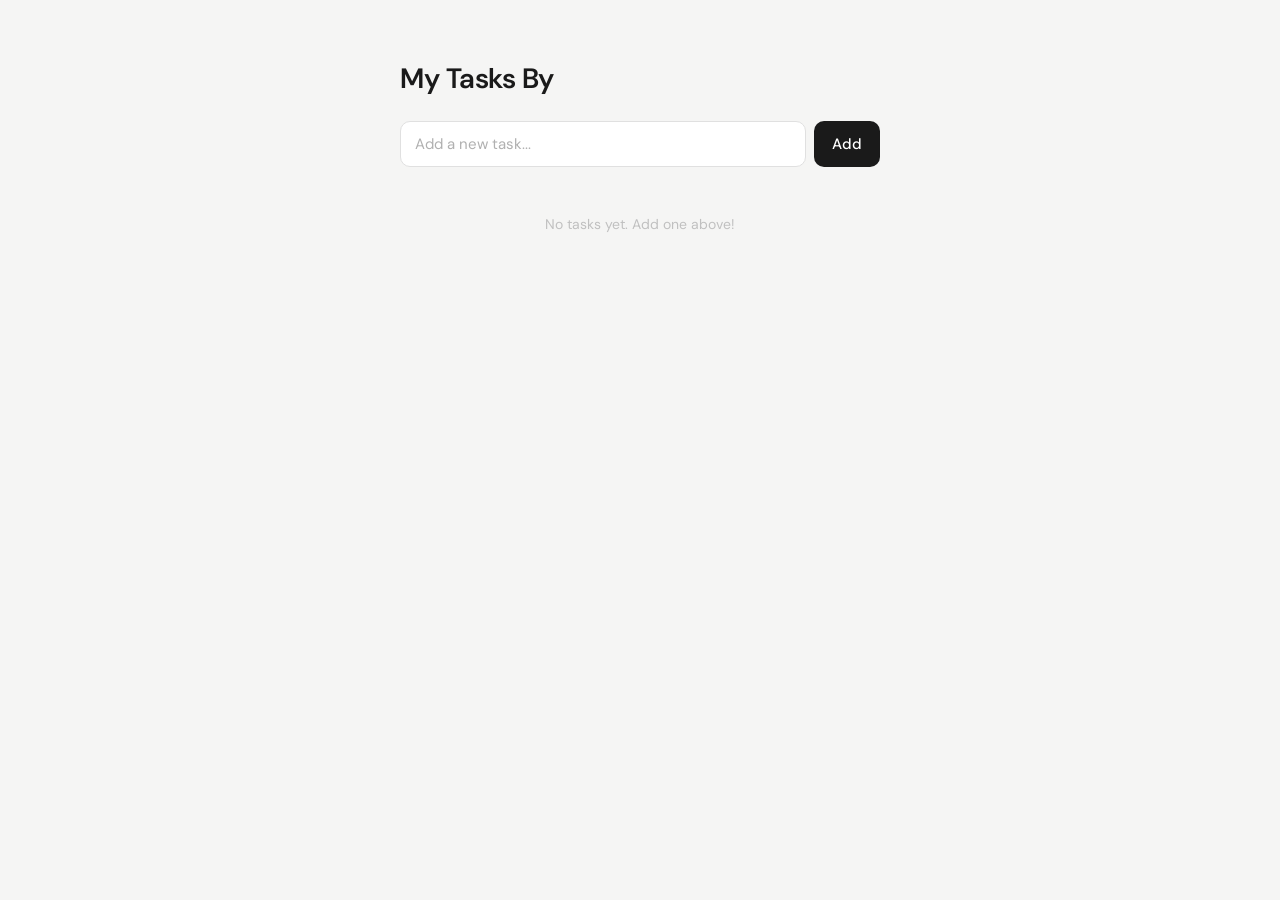
==== index.html @ fa41d4d2 "Rename MyTask.html to index.html" ====
<!DOCTYPE html>
<html lang="en">
<head>
  <meta charset="UTF-8">
  <meta name="viewport" content="width=device-width, initial-scale=1.0">
  <link href="https://fonts.googleapis.com/css2?family=DM+Sans:wght@400;500;600&display=swap" rel="stylesheet">
  <link rel="stylesheet" href="style.css">
  <title>My Tasks</title>
</head>
<body>

  <div class="container">
    <h1>My Tasks By</h1>
 
    <div class="input-row">
      <input type="text" id="task-input" placeholder="Add a new task...">
      <button id="add-btn">Add</button>
    </div>
 
    <ul id="task-list">
      <li class="empty-state">No tasks yet. Add one above!</li>
    </ul>

  </div>
 
  <script src="app.js"></script>

</body>
</html>
---- style.css ----
* {
      margin: 0;
      padding: 0;
      box-sizing: border-box;
    }
 
    body {
      display: flex;
      justify-content: center;
      align-items: flex-start;
      min-height: 100vh;
      padding: 60px 16px;
      background: #f5f5f4;
      font-family: 'DM Sans', sans-serif;
    }
 
    .container {
      display: flex;
      flex-direction: column;
      gap: 24px;
      width: 100%;
      max-width: 480px;
    }
 
    h1 {
      font-size: 28px;
      font-weight: 600;
      color: #1a1a1a;
      letter-spacing: -0.5px;
    }
 
    .input-row {
      display: flex;
      gap: 8px;
    }
 
    input[type="text"] {
      flex: 1;
      padding: 12px 14px;
      border: 1.5px solid #e0e0e0;
      border-radius: 10px;
      font-family: 'DM Sans', sans-serif;
      font-size: 15px;
      color: #1a1a1a;
      background: #fff;
      outline: none;
      transition: border-color 0.2s;
    }
 
    input[type="text"]:focus {
      border-color: #a3a3a3;
    }
 
    input[type="text"]::placeholder {
      color: #b0b0b0;
    }
 
    button#add-btn {
      padding: 12px 18px;
      background: #1a1a1a;
      color: #fff;
      border: none;
      border-radius: 10px;
      font-family: 'DM Sans', sans-serif;
      font-size: 15px;
      font-weight: 500;
      cursor: pointer;
      transition: background 0.2s;
      white-space: nowrap;
    }
 
    button#add-btn:hover {
      background: #333;
    }
 
    ul#task-list {
      display: flex;
      flex-direction: column;
      gap: 8px;
      list-style: none;
    }
 
    .task-item {
      display: flex;
      align-items: center;
      gap: 12px;
      padding: 14px 16px;
      background: #fff;
      border-radius: 12px;
      border: 1.5px solid #ebebeb;
    }
 
    .task-item input[type="checkbox"] {
      appearance: none;
      width: 20px;
      height: 20px;
      min-width: 20px;
      border: 1.5px solid #d0d0d0;
      border-radius: 6px;
      cursor: pointer;
      position: relative;
      transition: background 0.15s, border-color 0.15s;
    }
 
    .task-item input[type="checkbox"]:checked {
      background: #1a1a1a;
      border-color: #1a1a1a;
    }
 
    .task-item input[type="checkbox"]:checked::after {
      content: '';
      position: absolute;
      left: 5px;
      top: 2px;
      width: 6px;
      height: 10px;
      border: 2px solid #fff;
      border-top: none;
      border-left: none;
      transform: rotate(45deg);
    }
 
    .task-text {
      flex: 1;
      font-size: 15px;
      color: #1a1a1a;
      transition: color 0.2s;
    }
 
    .task-item.done .task-text {
      color: #b0b0b0;
      text-decoration: line-through;
    }
 
    .delete-btn {
      background: none;
      border: none;
      cursor: pointer;
      color: #d0d0d0;
      font-size: 18px;
      line-height: 1;
      padding: 2px 4px;
      border-radius: 6px;
      transition: color 0.15s;
    }
 
    .delete-btn:hover {
      color: #e05555;
    }
 
    .empty-state {
      text-align: center;
      color: #c0c0c0;
      font-size: 14px;
      padding: 24px 0;
    }
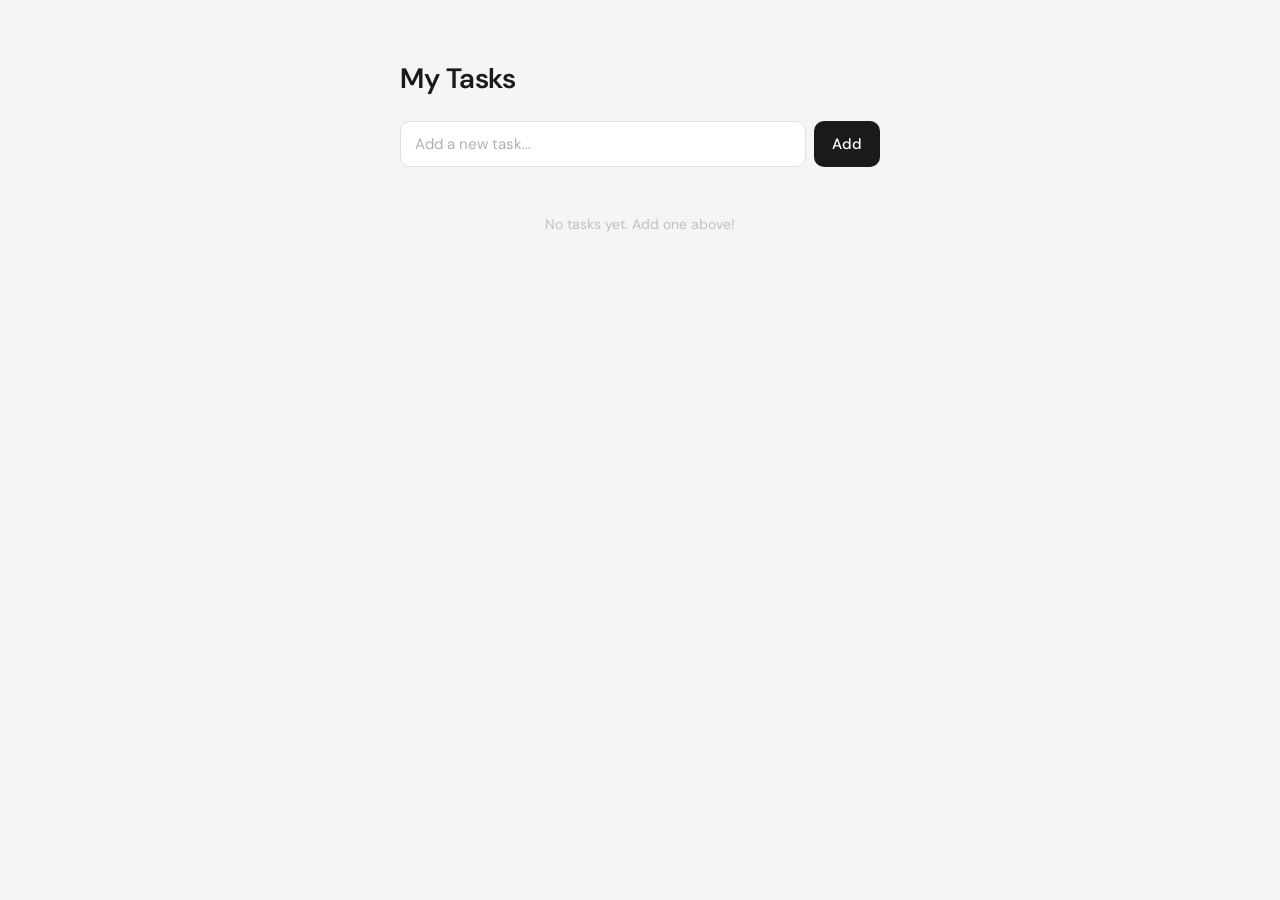
==== commit 71b8f411: "Update index.html" ====
--- a/index.html
+++ b/index.html
@@ -10,7 +10,7 @@
 <body>
 
   <div class="container">
-    <h1>My Tasks By</h1>
+    <h1>My Tasks</h1>
  
     <div class="input-row">
       <input type="text" id="task-input" placeholder="Add a new task...">
